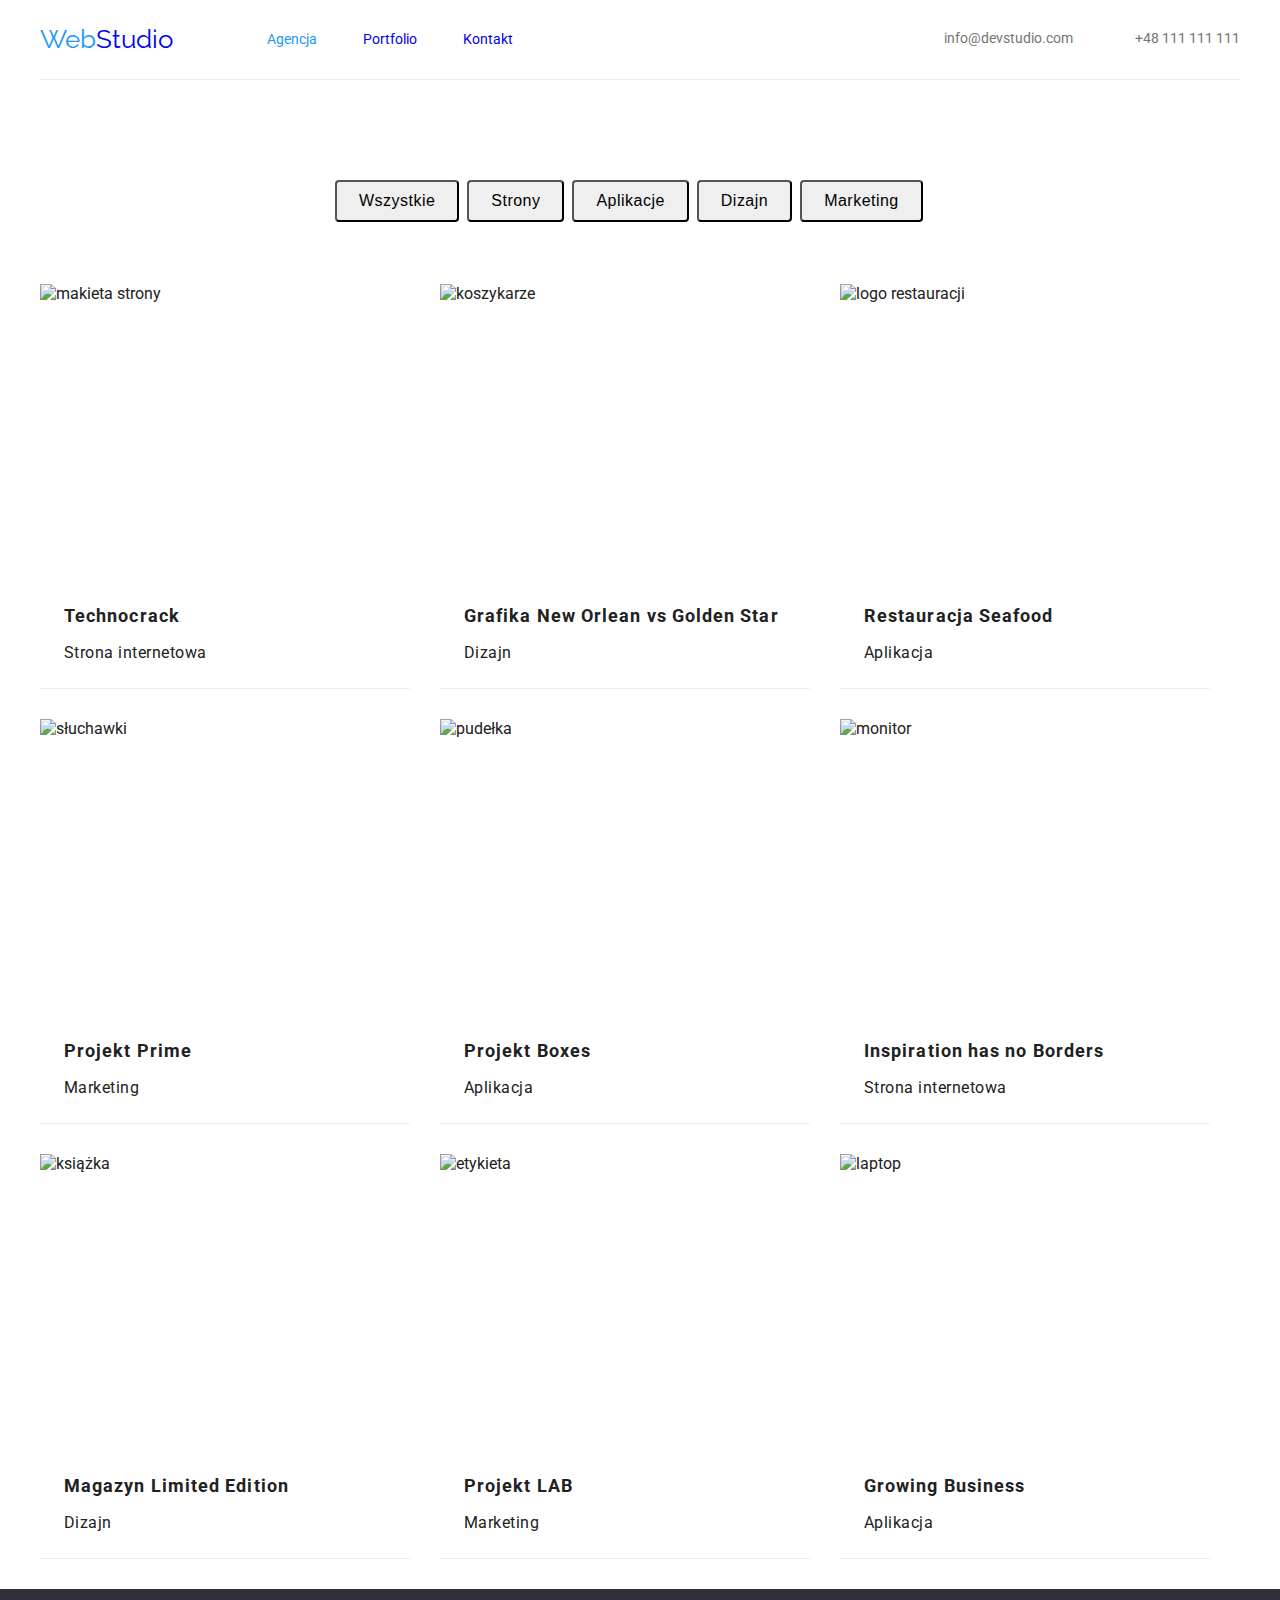
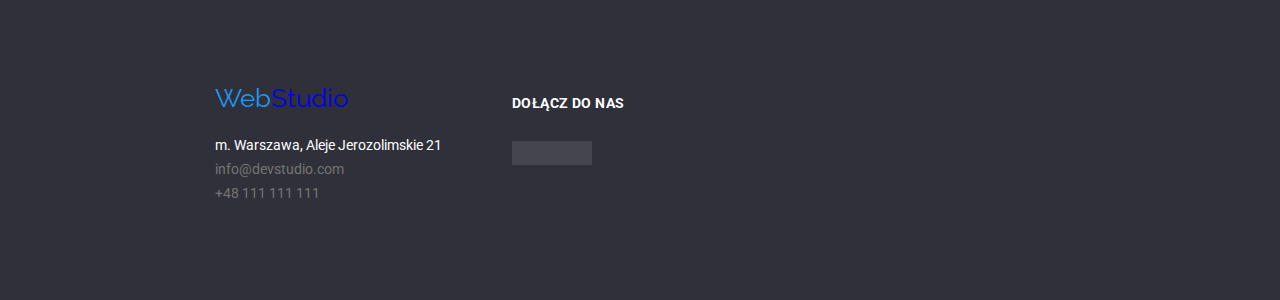
==== portfolio.html @ ddb10d80 "Update portfolio.html" ====
<!DOCTYPE html>
<html lang="pl">
<head>
    <meta charset="UTF-8">
    <meta http-equiv="X-UA-Compatible" content="IE=edge">
    <meta name="viewport" content="width=device-width, initial-scale=1.0">
    <title>Portfolio</title>
    <link rel="preconnect" href="https://fonts.googleapis.com">
<link rel="preconnect" href="https://fonts.gstatic.com" crossorigin>
<link href="https://fonts.googleapis.com/css2?family=Raleway:wght@700&family=Roboto:wght@400;500;700;900&display=swap" rel="stylesheet">
    <link rel="stylesheet" href="styles.css">
    <link rel="stylesheet" href="node_modules/modern-normalize/modern-normalize.css">

</head>
<body>
    <header class="header">
        <div class="container">
                    <nav class="left-menu">
                        <a class="logo" href="#"><span>Web</span>Studio</a>
                        <ul class="menu list">
                            <li ><a class="interactive agency" href="index.html">Agencja</a></li>
                            <li ><a class="interactive" href="portfolio.html">Portfolio</a></li>
                            <li ><a class="interactive" href="#">Kontakt</a></li>
                        </ul>
                    </nav>
                <ul class="right-menu menu list">
                    <li ><a class="interactive contact" href="mailto:info@devstudio.com"><svg class="icon-envelope" width="16" height="12">
                        <use href="./images/icons.svg#icon-envelope"></use>
                    </svg>info@devstudio.com</a></li>
                    <li ><a class="interactive contact" href="tel:+48111111111"><svg class="icon-phone" width="16" height="12">
                        <use href="./images/icons.svg#icon-phone"></use>
                    </svg>+48 111 111 111</a></li>
                </ul>
    </header>
    <main class="what-we-do">
        <div class="container">
        <ul class="btn-list list">
            <li><button class="interactive btn-portfolio" type="button">Wszystkie</button></li>
            <li><button class="interactive btn-portfolio" type="button">Strony</button></li>
            <li><button class="interactive btn-portfolio" type="button">Aplikacje</button></li>
            <li><button class="interactive btn-portfolio" type="button">Dizajn</button></li>
            <li><button class="interactive btn-portfolio" type="button">Marketing</button></li>
        </ul>
    </div>
    
<div class="container portfolio-container"> 
    <ul class="list portfolio-list">
    <li class="portfolio-item">
                    <img src="images/p1.jpg" alt="makieta strony" width="370" height="294">
            <h2>Technocrack</h2>
            <p>Strona internetowa</p>
        
    </li>
    <li class="portfolio-item">
            <img src="images/p2.jpg" alt="koszykarze" width="370" height="294">
            <h2>Grafika New Orlean vs Golden Star</h2>
            <p>Dizajn</p>
        
    </li>
    <li class="portfolio-item">
            <img src="images/p3.jpg" alt="logo restauracji" width="370" height="294">
            <h2>Restauracja Seafood</h2>
            <p>Aplikacja</p>
        
    </li>
    <li class="portfolio-item">
                   <img src="images/p4.jpg" alt="słuchawki" width="370" height="294">
            <h2>Projekt Prime</h2>
            <p>Marketing</p>
            </li>
    <li class="portfolio-item">
                   <img src="images/p5.jpg" alt="pudełka" width="370" height="294">
            <h2>Projekt Boxes</h2>
            <p>Aplikacja</p>
            </li>
    <li class="portfolio-item">
                   <img src="images/p6.jpg" alt="monitor" width="370" height="294">
            <h2>Inspiration has no Borders</h2>
            <p>Strona internetowa</p>
            </li>
    <li class="portfolio-item">
                   <img src="images/p7.jpg" alt="książka" width="370" height="294">
            <h2>Magazyn Limited Edition</h2>
            <p>Dizajn</p>
            </li>
    <li class="portfolio-item">
                   <img src="images/p8.jpg" alt="etykieta" width="370" height="294">
            <h2>Projekt LAB</h2>
            <p>Marketing</p>
            </li>
    <li class="portfolio-item">
                   <img src="images/p9.jpg" alt="laptop" width="370" height="294">
            <h2>Growing Business</h2>
            <p>Aplikacja</p>
            </li>
</ul>
</div>
       
    </main>
    <footer class="section">
        <div class="footer container">
            <div class="left-footer"><div class="interactive logo">
                <a href="#"><span>Web</span>Studio</a>
        </div>
        <address>
             m. Warszawa, Aleje Jerozolimskie 21 <br/>
            <a class="interactive contact" href="mailto:info@devstudio.com">info@devstudio.com</a><br/>
            <a class="interactive contact" href="tel:+48111111111">+48 111 111 111</a>
        </address></div>
            
            <div class="footer-social">
                <h3 class="third-header">DOŁĄCZ DO NAS</h3>
                <ul class="footer-social-list list">
                    <li class="footer-social-item">
                        <a class="social-link" href="#">
                            <svg class="social-icon" >
                                <use href="./images/icons.svg#icon-instagram"></use>
                            </svg>
                        </a>
                    </li>
                    <li class="footer-social-item">
                        <a class="social-link" href="#">
                            <svg class="social-icon" >
                                <use href="./images/icons.svg#icon-twitter"></use>
                            </svg>
                        </a>
                    </li>
                    <li class="footer-social-item">
                        <a class="social-link" href="#">
                            <svg class="social-icon" >
                                <use href="./images/icons.svg#icon-facebook"></use>
                            </svg>
                        </a>
                    </li>
                    <li class="footer-social-item">
                        <a class="social-link" href="#">
                            <svg class="social-icon" >
                                <use href="./images/icons.svg#icon-linkedin"></use>
                            </svg>
                        </a>
                    </li>
                </ul>
            </div>
        </div>
    </footer>
</body>
</html>
---- styles.css ----
h1, h2, h3, h4, h5, h6 {margin: 0;
    padding: 0;}
    ul {margin: 0;
    padding: 0;}
    p {margin: 0;
        padding: 0;}
    img {display: block;}body {font-family: 'roboto', sans-serif;
color: #212121;
margin: 0;}
.interactive:hover, .interactive:focus {color:#2196F3;}
.contact:hover {color: #535151;}
.logo {font-family: 'raleway', sans-serif;
font-size: 26px;
line-height: 1.17;
}
.menu {font-size: 14px;
line-height: 1.17;}
.agency, .portfolio {color: #2196F3;}
.main-sign h1 {font-size: 44px;
font-weight: 900;
line-height: 1.36;
color: #FFFFFF;
width: 600px;
margin-left: auto;
margin-right: auto;
padding-top: 200px;
padding-bottom: 280px;
text-align: center;}
section>h2, .clients h2 {font-size: 36px;
    font-weight: bold;
    line-height: 1.17;} 
.team p {font-size: 16px;
line-height: 1.1875;
color: #757575;
padding-bottom: 30px;}
.lorem p {font-size: 14px;
line-height: 1.71;
color: #757575;
width: 270px;}
a.interactive.contact {font-size: 14px;
line-height: 1.71;
color: #757575;}
li.interactive.contact {font-size: 14px;
line-height: 1.17;
color: #757575}
address {font-size: 14px;
line-height: 1.71;
color: #FFFFFF;
font-style: normal;}
span {color: #2196F3;}
.main-btn {cursor: pointer;
    background-color: #2196F3;
    box-shadow: 0px 4px 4px rgba(0, 0, 0, 0.15);
    border-radius: 4px;
    padding: 10px 41px 10px 42px;
    color: #FFFFFF;
    letter-spacing: 0.06em;
    font-weight: bold;
    border: none;
    display: block;
    margin-left: auto;
    margin-right: auto;
    margin-top: -250px;}
a {text-decoration: none;
display: inline-block;}
footer, .main-sign {background-color: #2F303A;}
.lorem-section, .what-we-do {background-color: #FFFFFF;}
.ourteam {background-color: #F5F4FA;
    align-items: center;
    padding-bottom: 94px;
width: 1600px;}

.list {list-style: none;}
.container {width: 1200px;
    margin: 0 auto;}
.header .container{
display:flex; 
justify-content: space-between;
padding-top: 24px;
padding-bottom: 25px;
border-bottom: 1px solid #ECECEC;
    }
.left-menu {display: flex;}
.menu.list {display:flex;
    align-items: center;}
.right-menu {display: flex;
    align-items: center;}
.header .logo {margin-right: 94px}
.menu.list li:not(:last-child) {margin-right: 46px}
.interactive.contact:not(:last-child){
    margin-right: 50px;
}
.main-sign {height: 600px;
display: flex;
flex-direction: column;
align-items: center;
background-image: linear-gradient(
        rgba(47, 48, 58, 0.4),
        rgba(47, 48, 58, 0.4)),
     url("images/background.jpg");
    background-repeat: no-repeat;
    background-size: cover;
}
.main-sign.section {padding-top: 0;
padding-bottom: 0;}
.lorem {display: flex;
margin-left: 215px;}
.lorem li:not(:last-child) {margin-right: 30px;}
div h3 {margin-bottom: 10px;
    font-size: 16px;
    font-weight: 500;
    line-height: 1.1875;}

.list-what-we-do {display: flex;
margin-left: 215px;
}
.what-we-do.section.container h2 {margin-left: 624px;
margin-bottom: 50px;}
.list-what-we-do li:not(:last-child) {margin-right: 30px;}

.ourteam h2 {margin-left: 695px;
    margin-bottom: 50px;}
.ourteam p {padding-bottom: 30px;
text-align: center;}
    
.team {display: flex;
margin-left: 215px;
}
.team li:not(:last-child) {margin-right: 30px;}
.team h3 {margin-top: 30px;
    text-align: center;}
.section {padding-top: 94px;
    padding-bottom: 94px;
    width: 1600px;
    margin-left: auto;
    margin-right: auto;}
.team div {background-color: #fff;
    box-shadow: 0px 1px 3px rgba(0, 0, 0, 0.12), 0px 1px 1px rgba(0, 0, 0, 0.14), 0px 2px 1px rgba(0, 0, 0, 0.2);
    border-radius: 0px 0px 4px 4px;
}

.team.list .social-icon{
    fill:#AFB1B8;
}
.footer {
margin-left: 215px;;
}
.interactive.logo {margin-bottom: 20px;}
footer {padding-bottom: 60px;}
.btn-list {
    display: flex;
    margin-left:295px;
    margin-top: 100px;
}
.btn-portfolio {
    font-weight: 500;
    font-size: 16px;
    line-height: 1.625;
    letter-spacing: 0.03em;
    cursor: pointer;
    border-radius: 4px;
    margin-right: 8px;
    padding-top: 6px;
    padding-bottom: 6px;
    padding-right: 22px;
    padding-left: 22px;
    }
    .btn-portfolio:hover, .btn-portfolio:focus {
background-color: #2196F3;
color: #ffffff;}

.portfolio-item {margin-bottom: 30px;
    border-bottom: 1px solid #EEEEEE;}

.portfolio-item:hover{
        box-shadow: 0px 1px 1px rgba(0, 0, 0, 0.12), 0px 4px 4px rgba(0, 0, 0, 0.06), 1px 4px 6px rgba(0, 0, 0, 0.16);
        cursor: pointer;
    }

.portfolio-list {display: flex;
    flex-wrap: wrap;
    margin-top: -138px;
    padding: 0;}

.portfolio-item:not(:nth-child(3n)){
        margin-right: 30px;
    }

.portfolio-item h2 {font-weight: 700;
    font-size: 18px;
    line-height: 2;
    letter-spacing: 0.06em;
    padding-top: 20px;
    padding-bottom: 4px;
    padding-left: 24px;}

.portfolio-item p {font-size: 16px;
    line-height: 1.875;
    letter-spacing: 0.03em;
    color: #757575);
    padding-left: 24px;
    padding-bottom: 20px;}

.portfolio-container {margin-top: 200px;}

.icon-container {
    width: 270px;
    height: 120px;
    background-color: #F5F4FA;
    display: flex;
    align-items: center;
    justify-content: center;
    border-radius: 4px;
    margin-bottom: 30px;
}

.employees-social-list{
    display:flex;
    padding-bottom: 30px;
}
.clients-container{
    width:170px;
    height:92px;
    border-style: solid;
    border-width: 1px;
    border-color: #AFB1B8;
    border-radius: 4px;
    display: flex;
    justify-content: center;
    align-items: center;
}

.clients-list{
    display: flex;
    justify-content: space-between;
}

.clients-logo{
    fill:#AFB1B8;
}

.clients-container:hover,
.clients-container:focus
{
    border-color: #2196F3;
    cursor: pointer;
}

.clients-container:hover .clients-logo,
.clients-container:focus .clients-logo
{
    fill:#2196F3;
}

.clients h2 {
    text-align: center;
    padding-bottom: 50px;
}
.footer .third-header{
    font-weight: 700;
    font-size: 14px;
    line-height: 1.143;
    letter-spacing: 0.03em;
    text-transform: uppercase;
    color:#ffffff;
    }
    
    .footer .social-link{
        background-color: rgba(255, 255, 255, 0.1);
    }
    
    .footer .social-link:hover,
    .footer .social-link:focus
    {
        background-color: #2196F3;
    }
    
    .footer .social-icon{
        fill:#ffffff;
    }
    
    
    .footer-social-list{
        display: flex;
    }
    
    .footer-social{
        margin-left: 70px;
        padding-top: 12px;
    }
    
    .footer .third-header{
        padding-bottom: 20px;
    }
    .footer.container{
        display: flex;
    }
   .social-icon {
        width: 20px;
        height: 20px;
    }
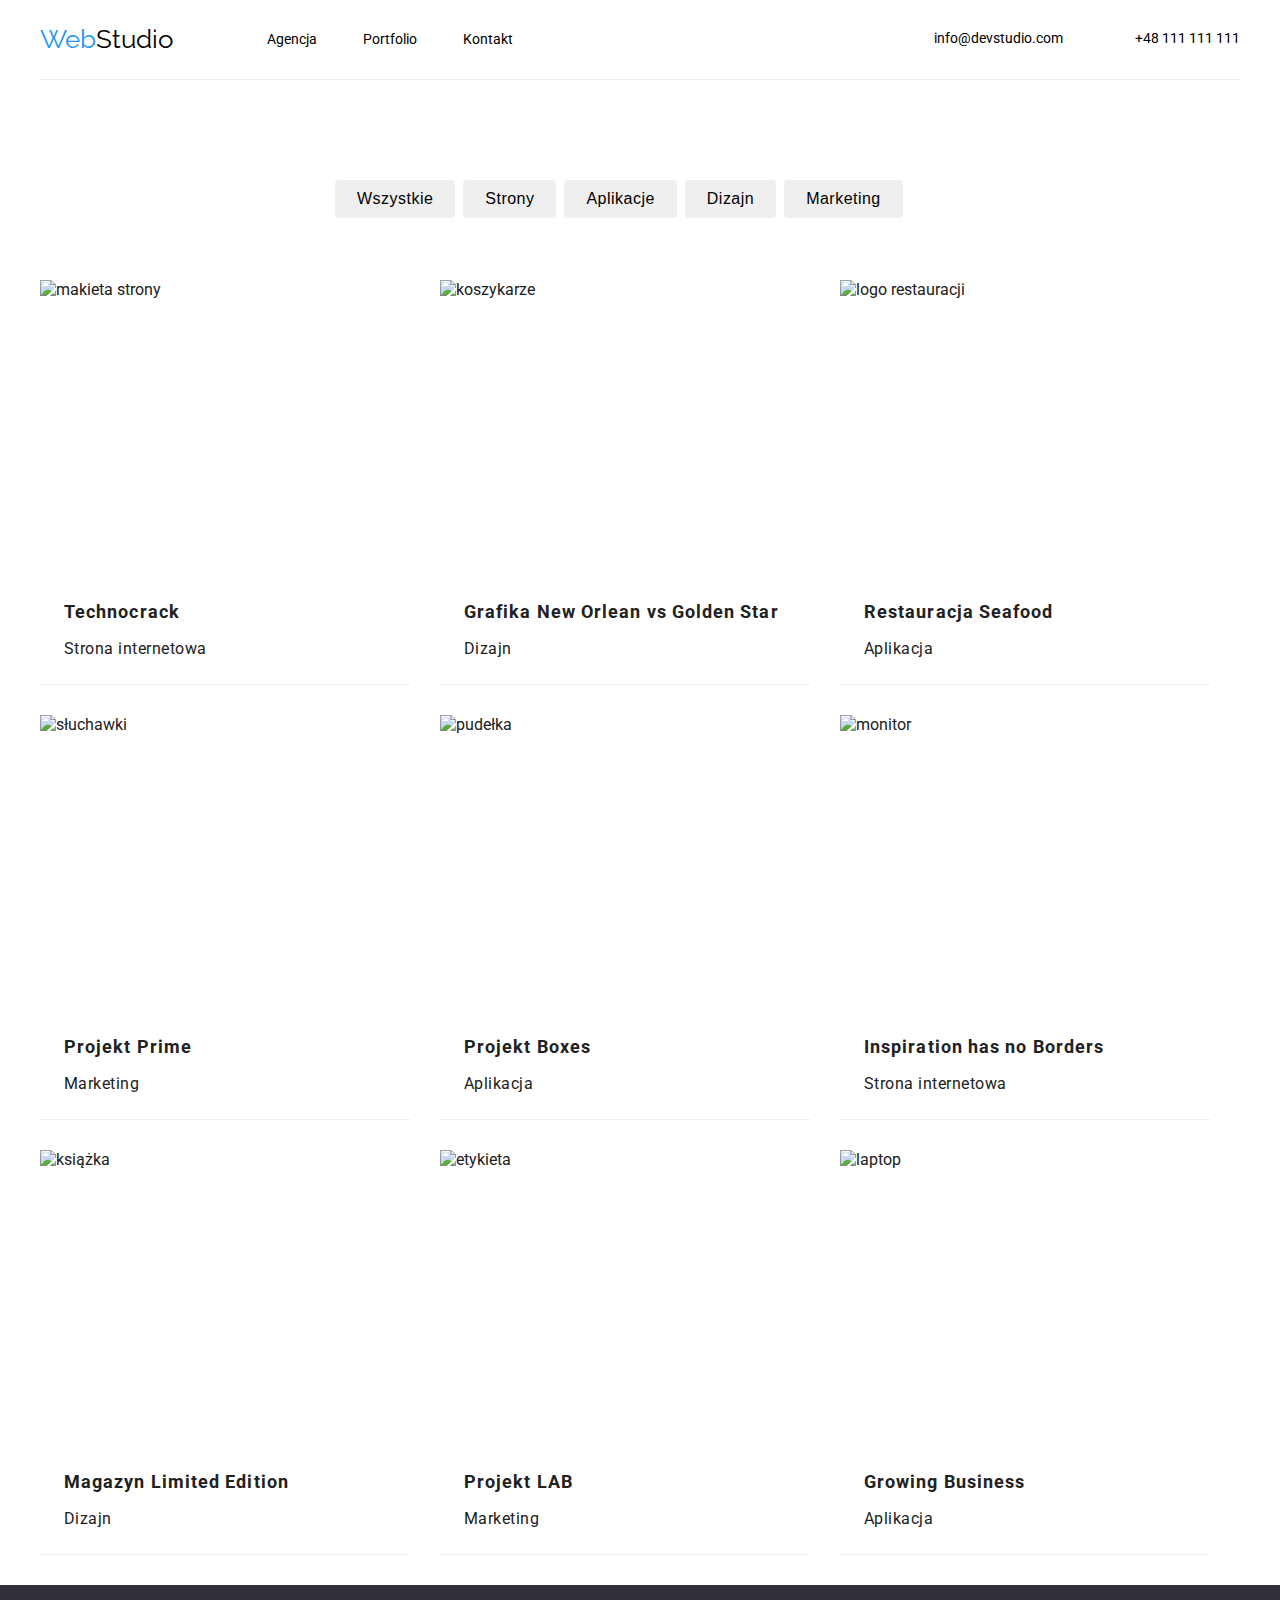
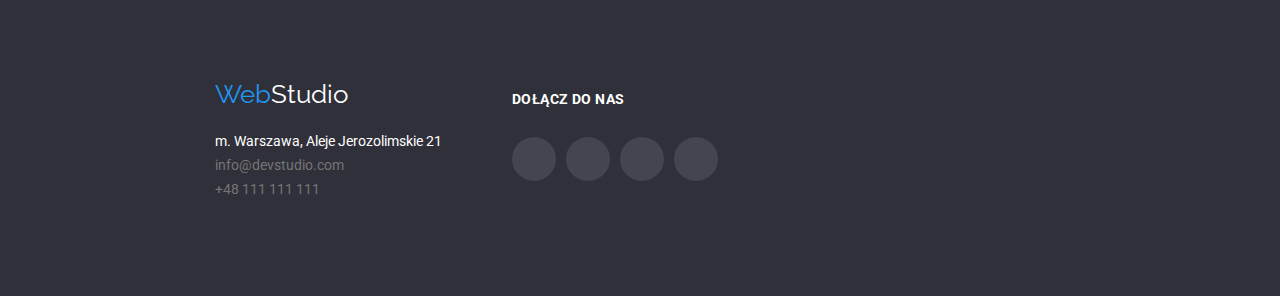
==== commit 90462f47: "." ====
--- a/portfolio.html
+++ b/portfolio.html
@@ -8,7 +8,7 @@
     <link rel="preconnect" href="https://fonts.googleapis.com">
 <link rel="preconnect" href="https://fonts.gstatic.com" crossorigin>
 <link href="https://fonts.googleapis.com/css2?family=Raleway:wght@700&family=Roboto:wght@400;500;700;900&display=swap" rel="stylesheet">
-    <link rel="stylesheet" href="styles.css">
+    <link rel="stylesheet" href="css/styles.css">
     <link rel="stylesheet" href="node_modules/modern-normalize/modern-normalize.css">
 
 </head>
--- a/css/styles.css
+++ b/css/styles.css
@@ -0,0 +1,506 @@
+h1,
+h2,
+h3,
+h4,
+h5,
+h6 {
+    margin: 0;
+    padding: 0;
+}
+
+ul {
+    margin: 0;
+    padding: 0;
+}
+
+p {
+    margin: 0;
+    padding: 0;
+}
+
+img {
+    display: block;
+}
+
+body {
+    font-family: 'roboto', sans-serif;
+    color: #212121;
+    margin: 0;
+}
+
+.interactive:hover,
+.interactive:focus {
+    color: #2196F3;
+}
+
+.contact:hover {
+    color: #535151;
+}
+
+.logo {
+    font-family: 'raleway', sans-serif;
+    font-size: 26px;
+    line-height: 1.17;
+    color: #000;
+}
+
+.menu {
+    font-size: 14px;
+    line-height: 1.17;
+}
+
+.agency,
+.portfolio {
+    color: #2196F3;
+}
+
+.icon-phone,
+.icon-envelope {
+    margin-right: 10px;
+}
+
+.icon-phone:hover,
+.icon-envelope:focus,
+    {
+    color: #2196F3;
+    fill: #2196F3;
+}
+
+.right-menu a:hover {
+    color: #2196F3;
+}
+
+.main-sign h1 {
+    font-size: 44px;
+    font-weight: 900;
+    line-height: 1.36;
+    color: #FFFFFF;
+    width: 600px;
+    margin-left: auto;
+    margin-right: auto;
+    padding-top: 200px;
+    padding-bottom: 280px;
+    text-align: center;
+}
+
+section>h2,
+.clients h2 {
+    font-size: 36px;
+    font-weight: bold;
+    line-height: 1.17;
+}
+
+.team p {
+    font-size: 16px;
+    line-height: 1.1875;
+    color: #757575;
+    padding-bottom: 30px;
+}
+
+.lorem p {
+    font-size: 14px;
+    line-height: 1.71;
+    color: #757575;
+    width: 270px;
+}
+
+a.interactive.contact {
+    font-size: 14px;
+    line-height: 1.71;
+    color: #757575;
+}
+
+li.interactive.contact {
+    font-size: 14px;
+    line-height: 1.17;
+    color: #757575
+}
+
+address {
+    font-size: 14px;
+    line-height: 1.71;
+    color: #FFFFFF;
+    font-style: normal;
+}
+
+span {
+    color: #2196F3;
+}
+
+.main-btn {
+    cursor: pointer;
+    background-color: #2196F3;
+    box-shadow: 0px 4px 4px rgba(0, 0, 0, 0.15);
+    border-radius: 4px;
+    padding: 10px 41px 10px 42px;
+    color: #FFFFFF;
+    letter-spacing: 0.06em;
+    font-weight: bold;
+    border: none;
+    display: block;
+    margin-left: auto;
+    margin-right: auto;
+    margin-top: -250px;
+}
+
+a {
+    text-decoration: none;
+    display: inline-block;
+}
+
+footer,
+.main-sign {
+    background-color: #2F303A;
+}
+
+.lorem-section,
+.what-we-do {
+    background-color: #FFFFFF;
+}
+
+.ourteam {
+    background-color: #F5F4FA;
+    align-items: center;
+    padding-bottom: 94px;
+    width: 1600px;
+}
+
+.list {
+    list-style: none;
+}
+
+.container {
+    width: 1200px;
+    margin: 0 auto;
+}
+
+.header .container {
+    display: flex;
+    justify-content: space-between;
+    padding-top: 24px;
+    padding-bottom: 25px;
+    border-bottom: 1px solid #ECECEC;
+}
+
+.left-menu {
+    display: flex;
+}
+
+.menu.list a {
+    color: #000;
+}
+
+.menu.list a:hover {
+    color: #2196F3;
+}
+
+.menu.list {
+    display: flex;
+    align-items: center;
+}
+
+.right-menu {
+    display: flex;
+    align-items: center;
+}
+
+.header .logo {
+    margin-right: 94px
+}
+
+.menu.list li:not(:last-child) {
+    margin-right: 46px
+}
+
+.interactive.contact:not(:last-child) {
+    margin-right: 50px;
+}
+
+.main-sign {
+    height: 600px;
+    display: flex;
+    flex-direction: column;
+    align-items: center;
+    background-image: linear-gradient(rgba(47, 48, 58, 0.4),
+            rgba(47, 48, 58, 0.4)),
+        url("images/background.jpg");
+    background-repeat: no-repeat;
+    background-size: cover;
+}
+
+.main-sign.section {
+    padding-top: 0;
+    padding-bottom: 0;
+}
+
+.lorem {
+    display: flex;
+    margin-left: 215px;
+}
+
+.lorem li:not(:last-child) {
+    margin-right: 30px;
+}
+
+div h3 {
+    margin-bottom: 10px;
+    font-size: 16px;
+    font-weight: 500;
+    line-height: 1.1875;
+}
+
+.list-what-we-do {
+    display: flex;
+    margin-left: 215px;
+}
+
+.what-we-do.section.container h2 {
+    margin-left: 624px;
+    margin-bottom: 50px;
+}
+
+.list-what-we-do li:not(:last-child) {
+    margin-right: 30px;
+}
+
+.ourteam h2 {
+    margin-left: 695px;
+    margin-bottom: 50px;
+}
+
+.ourteam p {
+    padding-bottom: 30px;
+    text-align: center;
+}
+
+.team {
+    display: flex;
+    margin-left: 215px;
+}
+
+.team li:not(:last-child) {
+    margin-right: 30px;
+}
+
+.team h3 {
+    margin-top: 30px;
+    text-align: center;
+}
+
+.section {
+    padding-top: 94px;
+    padding-bottom: 94px;
+    width: 1600px;
+    margin-left: auto;
+    margin-right: auto;
+}
+
+.team div {
+    background-color: #fff;
+    box-shadow: 0px 1px 3px rgba(0, 0, 0, 0.12), 0px 1px 1px rgba(0, 0, 0, 0.14), 0px 2px 1px rgba(0, 0, 0, 0.2);
+    border-radius: 0px 0px 4px 4px;
+}
+
+.team.list .social-icon {
+    fill: #AFB1B8;
+}
+
+.footer {
+    margin-left: 215px;
+    ;
+}
+
+.interactive.logo {
+    margin-bottom: 20px;
+}
+
+footer {
+    padding-bottom: 60px;
+}
+
+.btn-list {
+    display: flex;
+    margin-left: 295px;
+    margin-top: 100px;
+}
+
+.btn-portfolio {
+    font-weight: 500;
+    font-size: 16px;
+    line-height: 1.625;
+    letter-spacing: 0.03em;
+    cursor: pointer;
+    border-radius: 4px;
+    margin-right: 8px;
+    padding-top: 6px;
+    padding-bottom: 6px;
+    padding-right: 22px;
+    padding-left: 22px;
+    border-style: none;
+}
+
+.btn-portfolio:hover,
+.btn-portfolio:focus {
+    background-color: #2196F3;
+    color: #ffffff;
+}
+
+.portfolio-item {
+    margin-bottom: 30px;
+    border-bottom: 1px solid #EEEEEE;
+}
+
+.portfolio-item:hover {
+    box-shadow: 0px 1px 1px rgba(0, 0, 0, 0.12), 0px 4px 4px rgba(0, 0, 0, 0.06), 1px 4px 6px rgba(0, 0, 0, 0.16);
+    cursor: pointer;
+}
+
+.portfolio-list {
+    display: flex;
+    flex-wrap: wrap;
+    margin-top: -138px;
+    padding: 0;
+}
+
+.portfolio-item:not(:nth-child(3n)) {
+    margin-right: 30px;
+}
+
+.portfolio-item h2 {
+    font-weight: 700;
+    font-size: 18px;
+    line-height: 2;
+    letter-spacing: 0.06em;
+    padding-top: 20px;
+    padding-bottom: 4px;
+    padding-left: 24px;
+}
+
+.portfolio-item p {
+    font-size: 16px;
+    line-height: 1.875;
+    letter-spacing: 0.03em;
+    color: #757575);
+    padding-left: 24px;
+    padding-bottom: 20px;
+}
+
+.portfolio-container {
+    margin-top: 200px;
+}
+
+.icon-container {
+    width: 270px;
+    height: 120px;
+    background-color: #F5F4FA;
+    display: flex;
+    align-items: center;
+    justify-content: center;
+    border-radius: 4px;
+    margin-bottom: 30px;
+}
+
+.employees-social-list {
+    display: flex;
+    padding-bottom: 30px;
+}
+
+.clients-container {
+    width: 170px;
+    height: 92px;
+    border-style: solid;
+    border-width: 1px;
+    border-color: #AFB1B8;
+    border-radius: 4px;
+    display: flex;
+    justify-content: center;
+    align-items: center;
+}
+
+.clients-list {
+    display: flex;
+    justify-content: space-between;
+}
+
+.clients-logo {
+    fill: #AFB1B8;
+}
+
+.clients-container:hover,
+.clients-container:focus {
+    border-color: #2196F3;
+    cursor: pointer;
+}
+
+.clients-container:hover .clients-logo,
+.clients-container:focus .clients-logo {
+    fill: #2196F3;
+}
+
+.clients h2 {
+    text-align: center;
+    padding-bottom: 50px;
+}
+
+.footer .third-header {
+    font-weight: 700;
+    font-size: 14px;
+    line-height: 1.143;
+    letter-spacing: 0.03em;
+    text-transform: uppercase;
+    color: #ffffff;
+}
+
+.social-link {
+    width: 44px;
+    height: 44px;
+    margin-right: 10px;
+    display: flex;
+    justify-content: center;
+    align-items: center;
+    border-radius: 50%;
+}
+
+.social-link:hover,
+.social-link:focus {
+    background-color: #2196F3;
+}
+
+.footer .social-link {
+    background-color: rgba(255, 255, 255, 0.1);
+}
+
+.footer .social-link:hover,
+.footer .social-link:focus {
+    background-color: #2196F3;
+}
+
+.footer .social-icon {
+    fill: #ffffff;
+}
+
+.interactive.logo a {
+    color: #fff;
+}
+
+.footer-social-list {
+    display: flex;
+}
+
+.footer-social {
+    margin-left: 70px;
+    padding-top: 12px;
+}
+
+.footer .third-header {
+    padding-bottom: 20px;
+}
+
+.footer.container {
+    display: flex;
+}
+
+.social-icon {
+    width: 20px;
+    height: 20px;
+}